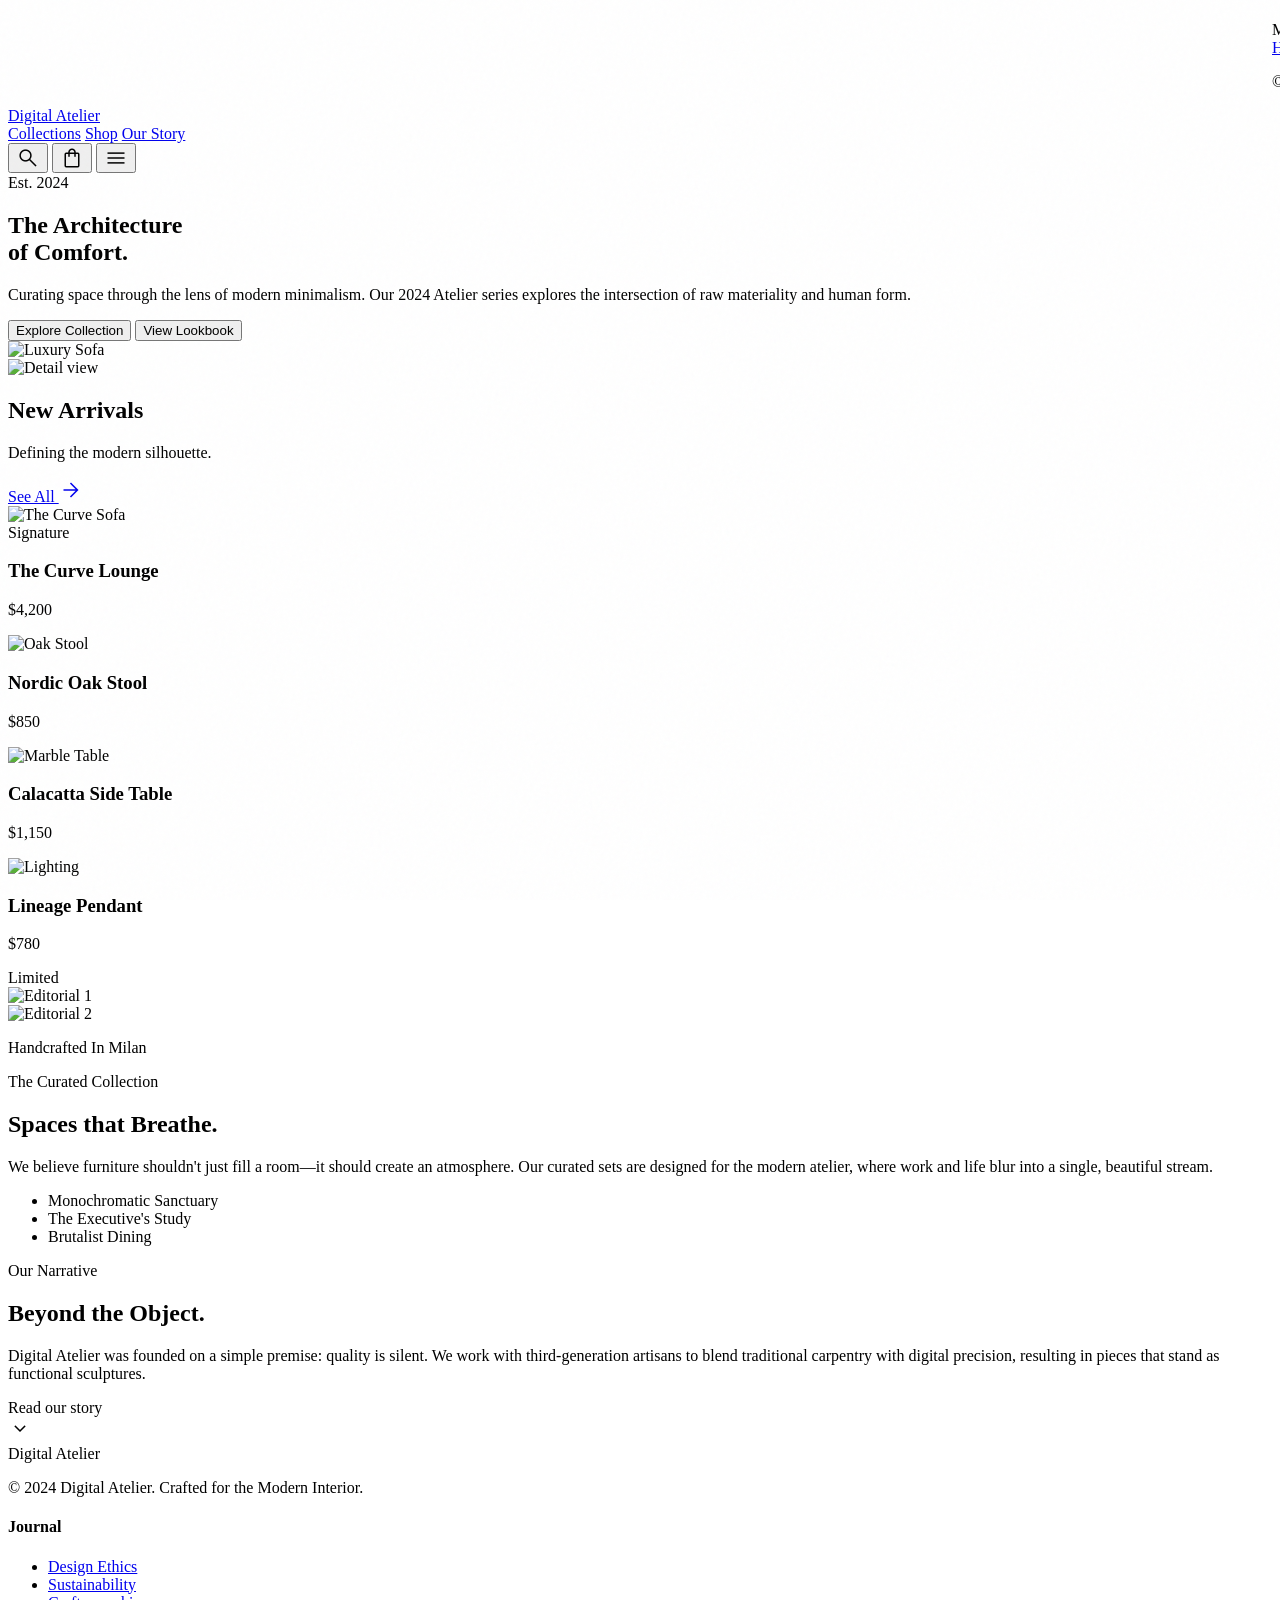
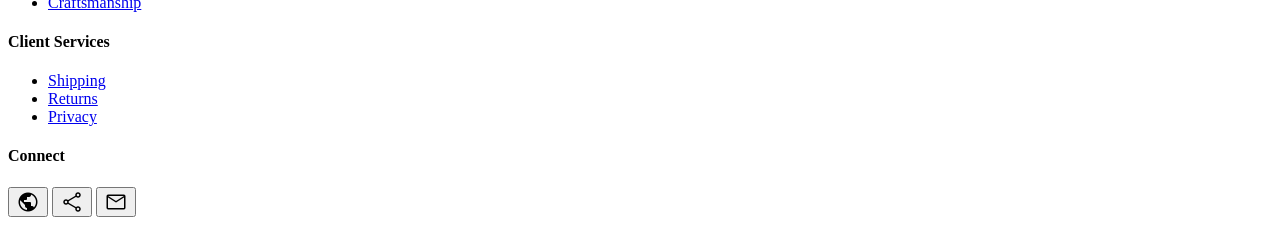
==== index.html @ af53ab9f "furniture website" ====
<!DOCTYPE html>
<html class="light" lang="en">
<head>
<meta charset="utf-8"/>
<meta content="width=device-width, initial-scale=1.0" name="viewport"/>
<title>Digital Atelier | The Architecture of Comfort</title>
<script src="https://cdn.tailwindcss.com?plugins=forms,container-queries"></script>
<link href="https://fonts.googleapis.com/css2?family=Manrope:wght@400;500;700;800&family=Inter:wght@400;500;600&display=swap" rel="stylesheet"/>
<link href="https://fonts.googleapis.com/css2?family=Material+Symbols+Outlined:wght,FILL@100..700,0..1&display=swap" rel="stylesheet"/>
<script id="tailwind-config">
tailwind.config = {
  darkMode: "class",
  theme: {
    extend: {
      colors: {
        "tertiary-fixed-dim": "#bfcbb0",
        "background": "#f9f9f9",
        "outline": "#767588",
        "on-surface-variant": "#464556",
        "on-primary": "#ffffff",
        "on-tertiary-fixed-variant": "#404a36",
        "on-tertiary": "#ffffff",
        "primary": "#3126e5",
        "surface-variant": "#e2e2e2",
        "inverse-on-surface": "#f1f1f1",
        "surface-tint": "#443ef4",
        "on-primary-fixed-variant": "#2715de",
        "error": "#ba1a1a",
        "inverse-surface": "#303030",
        "tertiary": "#47523d",
        "on-tertiary-fixed": "#151e0e",
        "on-error-container": "#93000a",
        "on-error": "#ffffff",
        "primary-fixed": "#e2dfff",
        "on-surface": "#1b1b1b",
        "surface-container": "#eeeeee",
        "surface": "#f9f9f9",
        "on-secondary": "#ffffff",
        "on-primary-container": "#e5e3ff",
        "on-primary-fixed": "#0a006b",
        "error-container": "#ffdad6",
        "surface-container-high": "#e8e8e8",
        "on-secondary-container": "#556a12",
        "on-secondary-fixed": "#161f00",
        "tertiary-container": "#5f6a54",
        "primary-fixed-dim": "#c1c1ff",
        "on-background": "#1b1b1b",
        "on-secondary-fixed-variant": "#3b4d00",
        "surface-dim": "#dadada",
        "surface-container-highest": "#e2e2e2",
        "secondary-fixed": "#d3ed87",
        "secondary": "#51660d",
        "secondary-fixed-dim": "#b7d16f",
        "outline-variant": "#c6c4d9",
        "tertiary-fixed": "#dbe7cb",
        "surface-container-low": "#f3f3f3",
        "primary-container": "#4d49fc",
        "inverse-primary": "#c1c1ff",
        "surface-bright": "#f9f9f9",
        "on-tertiary-container": "#deeace",
        "secondary-container": "#d0ea85",
        "surface-container-lowest": "#ffffff"
      },
      fontFamily: {
        "headline": ["Manrope"],
        "body": ["Inter"],
        "label": ["Inter"]
      },
      borderRadius: {"DEFAULT": "0.125rem", "lg": "0.25rem", "xl": "0.5rem", "full": "0.75rem"},
    },
  },
}
</script>
<link href="styles.css" rel="stylesheet"/>
</head>
<body class="bg-background text-on-surface font-body selection:bg-primary-fixed selection:text-on-primary-fixed overflow-x-hidden">

<!-- Mobile Overlay -->
<div class="mobile-overlay fixed inset-0 z-[998] bg-black/40 backdrop-blur-sm" id="mobileOverlay" onclick="toggleMenu()"></div>

<!-- Mobile Menu Drawer -->
<div class="mobile-menu fixed top-0 right-0 h-full w-72 z-[999] bg-white shadow-2xl flex flex-col" id="mobileMenu">
    <div class="flex justify-between items-center px-6 py-7">
        <span class="font-headline font-bold text-lg tracking-tight">Menu</span>
        <button onclick="toggleMenu()" class="material-symbols-outlined text-on-surface">close</button>
    </div>
    <nav class="flex flex-col gap-1 px-6 flex-1">
        <a class="py-4 border-b border-outline-variant/10 font-headline text-lg font-medium text-on-surface hover:text-primary transition-colors" href="index.html">Home</a>
        <a class="py-4 border-b border-outline-variant/10 font-headline text-lg font-medium text-on-surface hover:text-primary transition-colors" href="collections.html">Collections</a>
        <a class="py-4 border-b border-outline-variant/10 font-headline text-lg font-medium text-on-surface hover:text-primary transition-colors" href="product.html">Shop</a>
        <a class="py-4 border-b border-outline-variant/10 font-headline text-lg font-medium text-on-surface hover:text-primary transition-colors" href="our-story.html">Our Story</a>
    </nav>
    <div class="px-6 py-8 border-t border-outline-variant/10">
        <p class="font-label text-[10px] uppercase tracking-widest text-on-surface-variant">© 2024 Digital Atelier</p>
    </div>
</div>

<!-- TopNavBar -->
<nav class="fixed top-0 w-full z-50 bg-white/70 backdrop-blur-2xl border-b border-black/[0.04]">
    <div class="flex justify-between items-center px-5 md:px-12 py-5 md:py-6 max-w-[1920px] mx-auto">
        <div class="flex items-center gap-8 lg:gap-12">
            <a href="index.html" class="font-headline font-bold text-xl md:text-2xl tracking-tighter text-on-surface">Digital Atelier</a>
            <div class="hidden md:flex gap-8 items-center">
                <a class="font-headline text-[13px] tracking-tight font-medium text-on-surface-variant hover:text-primary transition-colors duration-300" href="collections.html">Collections</a>
                <a class="font-headline text-[13px] tracking-tight font-medium text-on-surface-variant hover:text-primary transition-colors duration-300" href="product.html">Shop</a>
                <a class="font-headline text-[13px] tracking-tight font-medium text-on-surface-variant hover:text-primary transition-colors duration-300" href="our-story.html">Our Story</a>
            </div>
        </div>
        <div class="flex items-center gap-4 md:gap-6">
            <button class="material-symbols-outlined text-on-surface hover:text-primary transition-colors text-[22px]" data-icon="search">search</button>
            <button class="material-symbols-outlined text-on-surface hover:text-primary transition-colors text-[22px]" data-icon="shopping_bag">shopping_bag</button>
            <button class="md:hidden material-symbols-outlined text-on-surface text-[22px]" onclick="toggleMenu()" data-icon="menu">menu</button>
        </div>
    </div>
</nav>

<main>
    <!-- Hero Section -->
    <section class="relative min-h-[85vh] md:min-h-screen flex items-center pt-24 md:pt-28 px-5 md:px-12 overflow-hidden">
        <div class="max-w-[1920px] mx-auto w-full grid grid-cols-1 md:grid-cols-12 gap-8 md:gap-12 items-center">
            <div class="md:col-span-5 z-10 reveal">
                <span class="font-label text-[10px] md:text-xs uppercase tracking-[0.3em] text-primary mb-4 md:mb-6 block">Est. 2024</span>
                <h1 class="font-headline text-[2.25rem] sm:text-[2.75rem] md:text-[3.5rem] lg:text-[4rem] leading-[1.08] font-extrabold tracking-tighter text-on-surface mb-6 md:mb-8">
                    The Architecture <br class="hidden sm:block"/> of Comfort.
                </h1>
                <p class="font-body text-sm md:text-base text-on-surface-variant max-w-sm mb-8 md:mb-12 leading-relaxed">
                    Curating space through the lens of modern minimalism. Our 2024 Atelier series explores the intersection of raw materiality and human form.
                </p>
                <div class="flex items-center gap-5 md:gap-8">
                    <button class="bg-gradient-to-r from-primary to-primary-container text-on-primary px-7 md:px-10 py-3.5 md:py-4 rounded-lg font-medium text-xs md:text-sm hover:opacity-90 transition-all shadow-xl shadow-primary/10 active:scale-[0.97]" onclick="window.location.href='collections.html'">
                        Explore Collection
                    </button>
                    <button class="text-primary font-label text-[10px] md:text-xs uppercase tracking-widest border-b border-primary/20 pb-1 hover:border-primary transition-all">
                        View Lookbook
                    </button>
                </div>
            </div>
            <div class="md:col-span-7 relative reveal" style="transition-delay:0.15s">
                <div class="aspect-[4/5] md:aspect-[1.2/1] rounded-2xl overflow-hidden shadow-2xl shadow-black/10">
                    <img alt="Luxury Sofa" class="w-full h-full object-cover" src="https://lh3.googleusercontent.com/aida-public/[base64]"/>
                </div>
                <div class="absolute -bottom-8 -left-8 hidden lg:block w-56 h-72 rounded-2xl overflow-hidden border-[10px] border-background shadow-xl">
                    <img alt="Detail view" class="w-full h-full object-cover" src="https://lh3.googleusercontent.com/aida-public/[base64]"/>
                </div>
            </div>
        </div>
    </section>

    <!-- New Arrivals: Bento Grid -->
    <section class="py-16 md:py-32 px-5 md:px-12 bg-surface-container-low">
        <div class="max-w-[1920px] mx-auto">
            <div class="flex justify-between items-end mb-12 md:mb-24 reveal">
                <div>
                    <h2 class="font-headline text-2xl md:text-3xl font-bold tracking-tight mb-2 md:mb-4">New Arrivals</h2>
                    <p class="font-body text-sm md:text-base text-on-surface-variant">Defining the modern silhouette.</p>
                </div>
                <a class="font-label text-[10px] md:text-xs uppercase tracking-widest text-primary flex items-center gap-2 group" href="collections.html">
                    See All <span class="material-symbols-outlined text-sm group-hover:translate-x-1 transition-transform" data-icon="arrow_forward">arrow_forward</span>
                </a>
            </div>
            <div class="grid grid-cols-2 md:grid-cols-4 gap-4 md:gap-8 reveal-stagger">
                <!-- Large Feature Card -->
                <div class="col-span-2 md:row-span-2 group cursor-pointer" onclick="window.location.href='product.html'">
                    <div class="relative aspect-square rounded-xl overflow-hidden mb-4 md:mb-6 bg-surface-container">
                        <img alt="The Curve Sofa" class="w-full h-full object-cover transition-transform duration-700 group-hover:scale-105" src="https://lh3.googleusercontent.com/aida-public/[base64]"/>
                        <div class="absolute top-4 left-4 md:top-6 md:left-6 bg-white/90 backdrop-blur px-3 md:px-4 py-1.5 md:py-2 rounded-full font-label text-[9px] md:text-[10px] tracking-widest uppercase">Signature</div>
                    </div>
                    <h3 class="font-headline text-base md:text-lg font-bold mb-1">The Curve Lounge</h3>
                    <p class="text-on-surface-variant font-label text-[10px] md:text-xs tracking-wider">$4,200</p>
                </div>
                <!-- Standard Cards -->
                <div class="group cursor-pointer" onclick="window.location.href='product.html'">
                    <div class="aspect-square rounded-xl overflow-hidden mb-4 md:mb-6 bg-surface-container">
                        <img alt="Oak Stool" class="w-full h-full object-cover transition-transform duration-700 group-hover:scale-105" src="https://lh3.googleusercontent.com/aida-public/[base64]"/>
                    </div>
                    <h3 class="font-headline text-sm md:text-base font-bold mb-1">Nordic Oak Stool</h3>
                    <p class="text-on-surface-variant font-label text-[10px] md:text-xs tracking-wider">$850</p>
                </div>
                <div class="group cursor-pointer" onclick="window.location.href='product.html'">
                    <div class="aspect-square rounded-xl overflow-hidden mb-4 md:mb-6 bg-surface-container">
                        <img alt="Marble Table" class="w-full h-full object-cover transition-transform duration-700 group-hover:scale-105" src="https://lh3.googleusercontent.com/aida-public/[base64]"/>
                    </div>
                    <h3 class="font-headline text-sm md:text-base font-bold mb-1">Calacatta Side Table</h3>
                    <p class="text-on-surface-variant font-label text-[10px] md:text-xs tracking-wider">$1,150</p>
                </div>
                <div class="col-span-2 group cursor-pointer" onclick="window.location.href='product.html'">
                    <div class="relative aspect-[2/1] rounded-xl overflow-hidden mb-4 md:mb-6 bg-surface-container">
                        <img alt="Lighting" class="w-full h-full object-cover transition-transform duration-700 group-hover:scale-105" src="https://lh3.googleusercontent.com/aida-public/[base64]"/>
                    </div>
                    <div class="flex justify-between items-start">
                        <div>
                            <h3 class="font-headline text-sm md:text-base font-bold mb-1">Lineage Pendant</h3>
                            <p class="text-on-surface-variant font-label text-[10px] md:text-xs tracking-wider">$780</p>
                        </div>
                        <span class="font-label text-[8px] md:text-[10px] uppercase tracking-widest text-primary px-2 md:px-3 py-1 border border-primary/20 rounded-full">Limited</span>
                    </div>
                </div>
            </div>
        </div>
    </section>

    <!-- The Curated Collection: Editorial Layering -->
    <section class="py-16 md:py-32 px-5 md:px-12 overflow-hidden">
        <div class="max-w-[1920px] mx-auto grid grid-cols-1 lg:grid-cols-2 gap-12 md:gap-24 items-center">
            <div class="order-2 lg:order-1 relative reveal">
                <div class="grid grid-cols-2 gap-4 md:gap-6">
                    <div class="pt-12 md:pt-24">
                        <img alt="Editorial 1" class="w-full aspect-[3/4] object-cover rounded-xl shadow-lg" src="https://lh3.googleusercontent.com/aida-public/[base64]"/>
                    </div>
                    <div>
                        <img alt="Editorial 2" class="w-full aspect-[3/4] object-cover rounded-xl shadow-lg" src="https://lh3.googleusercontent.com/aida-public/[base64]"/>
                    </div>
                </div>
                <!-- Overlapping badge -->
                <div class="absolute top-1/2 left-1/2 -translate-x-1/2 -translate-y-1/2 w-28 h-28 md:w-48 md:h-48 bg-primary rounded-full flex items-center justify-center p-4 md:p-8 text-center rotate-12 shadow-2xl">
                    <p class="font-label text-white text-[8px] md:text-[10px] leading-tight uppercase tracking-widest">Handcrafted In Milan</p>
                </div>
            </div>
            <div class="order-1 lg:order-2 reveal">
                <span class="font-label text-[10px] md:text-xs uppercase tracking-[0.3em] text-secondary mb-4 md:mb-6 block">The Curated Collection</span>
                <h2 class="font-headline text-3xl md:text-4xl lg:text-5xl font-extrabold tracking-tighter leading-tight mb-6 md:mb-8">Spaces that Breathe.</h2>
                <p class="font-body text-sm md:text-lg text-on-surface-variant mb-8 md:mb-12 leading-relaxed">
                    We believe furniture shouldn't just fill a room—it should create an atmosphere. Our curated sets are designed for the modern atelier, where work and life blur into a single, beautiful stream.
                </p>
                <ul class="space-y-4 md:space-y-6 mb-8 md:mb-12">
                    <li class="flex items-center gap-3 md:gap-4 group cursor-pointer" onclick="window.location.href='collections.html'">
                        <span class="w-8 md:w-12 h-[1px] bg-outline-variant group-hover:w-16 md:group-hover:w-20 group-hover:bg-primary transition-all duration-500"></span>
                        <span class="font-headline text-base md:text-xl font-bold">Monochromatic Sanctuary</span>
                    </li>
                    <li class="flex items-center gap-3 md:gap-4 group cursor-pointer" onclick="window.location.href='collections.html'">
                        <span class="w-8 md:w-12 h-[1px] bg-outline-variant group-hover:w-16 md:group-hover:w-20 group-hover:bg-primary transition-all duration-500"></span>
                        <span class="font-headline text-base md:text-xl font-bold">The Executive's Study</span>
                    </li>
                    <li class="flex items-center gap-3 md:gap-4 group cursor-pointer" onclick="window.location.href='collections.html'">
                        <span class="w-8 md:w-12 h-[1px] bg-outline-variant group-hover:w-16 md:group-hover:w-20 group-hover:bg-primary transition-all duration-500"></span>
                        <span class="font-headline text-base md:text-xl font-bold">Brutalist Dining</span>
                    </li>
                </ul>
            </div>
        </div>
    </section>

    <!-- Our Story: Tonal Shift -->
    <section class="bg-tertiary text-on-tertiary py-20 md:py-40 px-5 md:px-12 text-center relative overflow-hidden">
        <div class="absolute inset-0 opacity-10 bg-[radial-gradient(circle_at_center,_var(--tw-gradient-stops))] from-white via-transparent to-transparent"></div>
        <div class="max-w-3xl mx-auto relative z-10 reveal">
            <span class="font-label text-[10px] md:text-xs uppercase tracking-[0.4em] text-tertiary-fixed-dim mb-6 md:mb-8 block">Our Narrative</span>
            <h2 class="font-headline text-2xl sm:text-3xl md:text-4xl lg:text-5xl font-bold tracking-tight mb-6 md:mb-10 leading-tight">
                Beyond the Object.
            </h2>
            <p class="font-body text-sm md:text-lg leading-relaxed text-on-tertiary-container mb-8 md:mb-12 px-2">
                Digital Atelier was founded on a simple premise: quality is silent. We work with third-generation artisans to blend traditional carpentry with digital precision, resulting in pieces that stand as functional sculptures.
            </p>
            <div class="inline-flex flex-col items-center group cursor-pointer" onclick="window.location.href='our-story.html'">
                <span class="font-label text-[10px] md:text-xs uppercase tracking-widest mb-3 md:mb-4">Read our story</span>
                <div class="w-10 h-10 md:w-12 md:h-12 rounded-full border border-white/20 flex items-center justify-center group-hover:bg-white group-hover:text-tertiary transition-all duration-300">
                    <span class="material-symbols-outlined text-lg md:text-base" data-icon="expand_more">expand_more</span>
                </div>
            </div>
        </div>
    </section>
</main>

<!-- Footer -->
<footer class="w-full bg-zinc-50">
    <div class="grid grid-cols-2 md:grid-cols-4 gap-8 md:gap-12 px-5 md:px-12 py-16 md:py-24 max-w-[1920px] mx-auto">
        <div class="col-span-2 md:col-span-1">
            <span class="font-headline font-bold text-base md:text-lg text-on-surface block mb-4 md:mb-6">Digital Atelier</span>
            <p class="font-body text-[10px] md:text-xs uppercase tracking-widest font-medium text-on-surface-variant leading-loose">
                © 2024 Digital Atelier. Crafted for the Modern Interior.
            </p>
        </div>
        <div>
            <h4 class="font-headline font-bold text-sm text-on-surface mb-4 md:mb-6">Journal</h4>
            <ul class="space-y-3 md:space-y-4">
                <li><a class="font-label text-[10px] md:text-xs uppercase tracking-widest text-on-surface-variant hover:text-primary transition-colors" href="#">Design Ethics</a></li>
                <li><a class="font-label text-[10px] md:text-xs uppercase tracking-widest text-on-surface-variant hover:text-primary transition-colors" href="#">Sustainability</a></li>
                <li><a class="font-label text-[10px] md:text-xs uppercase tracking-widest text-on-surface-variant hover:text-primary transition-colors" href="#">Craftsmanship</a></li>
            </ul>
        </div>
        <div>
            <h4 class="font-headline font-bold text-sm text-on-surface mb-4 md:mb-6">Client Services</h4>
            <ul class="space-y-3 md:space-y-4">
                <li><a class="font-label text-[10px] md:text-xs uppercase tracking-widest text-on-surface-variant hover:text-primary transition-colors" href="#">Shipping</a></li>
                <li><a class="font-label text-[10px] md:text-xs uppercase tracking-widest text-on-surface-variant hover:text-primary transition-colors" href="#">Returns</a></li>
                <li><a class="font-label text-[10px] md:text-xs uppercase tracking-widest text-on-surface-variant hover:text-primary transition-colors" href="#">Privacy</a></li>
            </ul>
        </div>
        <div>
            <h4 class="font-headline font-bold text-sm text-on-surface mb-4 md:mb-6">Connect</h4>
            <div class="flex gap-3 md:gap-4">
                <button class="material-symbols-outlined text-on-surface-variant hover:text-primary transition-colors text-xl" data-icon="public">public</button>
                <button class="material-symbols-outlined text-on-surface-variant hover:text-primary transition-colors text-xl" data-icon="share">share</button>
                <button class="material-symbols-outlined text-on-surface-variant hover:text-primary transition-colors text-xl" data-icon="mail">mail</button>
            </div>
        </div>
    </div>
</footer>

<script src="main.js"></script>
</body>
</html>
---- styles.css ----
/* ============================================
   Digital Atelier — Global Styles
   ============================================ */

/* Base */
html {
    scroll-behavior: smooth;
}

/* Material Symbols */
.material-symbols-outlined {
    font-variation-settings: 'FILL' 0, 'wght' 300, 'GRAD' 0, 'opsz' 24;
}

/* Editorial text balance */
.editorial-text-balance {
    text-wrap: balance;
}

/* ============================================
   Scroll Reveal Animations
   ============================================ */
.reveal {
    opacity: 0;
    transform: translateY(32px);
    transition: opacity 0.8s cubic-bezier(0.16, 1, 0.3, 1),
                transform 0.8s cubic-bezier(0.16, 1, 0.3, 1);
}
.reveal.visible {
    opacity: 1;
    transform: translateY(0);
}

/* Stagger children */
.reveal-stagger > * {
    opacity: 0;
    transform: translateY(24px);
    transition: opacity 0.6s cubic-bezier(0.16, 1, 0.3, 1),
                transform 0.6s cubic-bezier(0.16, 1, 0.3, 1);
}
.reveal-stagger.visible > *:nth-child(1) { transition-delay: 0s; }
.reveal-stagger.visible > *:nth-child(2) { transition-delay: 0.1s; }
.reveal-stagger.visible > *:nth-child(3) { transition-delay: 0.2s; }
.reveal-stagger.visible > *:nth-child(4) { transition-delay: 0.3s; }
.reveal-stagger.visible > *:nth-child(5) { transition-delay: 0.4s; }
.reveal-stagger.visible > * {
    opacity: 1;
    transform: translateY(0);
}

/* ============================================
   Mobile Menu
   ============================================ */
.mobile-menu {
    transform: translateX(100%);
    transition: transform 0.4s cubic-bezier(0.16, 1, 0.3, 1);
}
.mobile-menu.open {
    transform: translateX(0);
}

.mobile-overlay {
    opacity: 0;
    pointer-events: none;
    transition: opacity 0.3s ease;
}
.mobile-overlay.open {
    opacity: 1;
    pointer-events: auto;
}

/* ============================================
   Scrollbar Hide Utility
   ============================================ */
.no-scrollbar::-webkit-scrollbar {
    display: none;
}
.no-scrollbar {
    -ms-overflow-style: none;
    scrollbar-width: none;
}

/* ============================================
   Tonal Shift Utility
   ============================================ */
.tonal-shift-surface-container-low {
    background-color: rgba(243, 243, 243, 0.7);
}

/* ============================================
   Subtle Grain Texture Overlay
   ============================================ */
body::before {
    content: '';
    position: fixed;
    inset: 0;
    z-index: 9999;
    pointer-events: none;
    opacity: 0.025;
    background-image: url("data:image/svg+xml,%3Csvg viewBox='0 0 256 256' xmlns='http://www.w3.org/2000/svg'%3E%3Cfilter id='noise'%3E%3CfeTurbulence type='fractalNoise' baseFrequency='0.9' numOctaves='4' stitchTiles='stitch'/%3E%3C/filter%3E%3Crect width='100%25' height='100%25' filter='url(%23noise)'/%3E%3C/svg%3E");
}
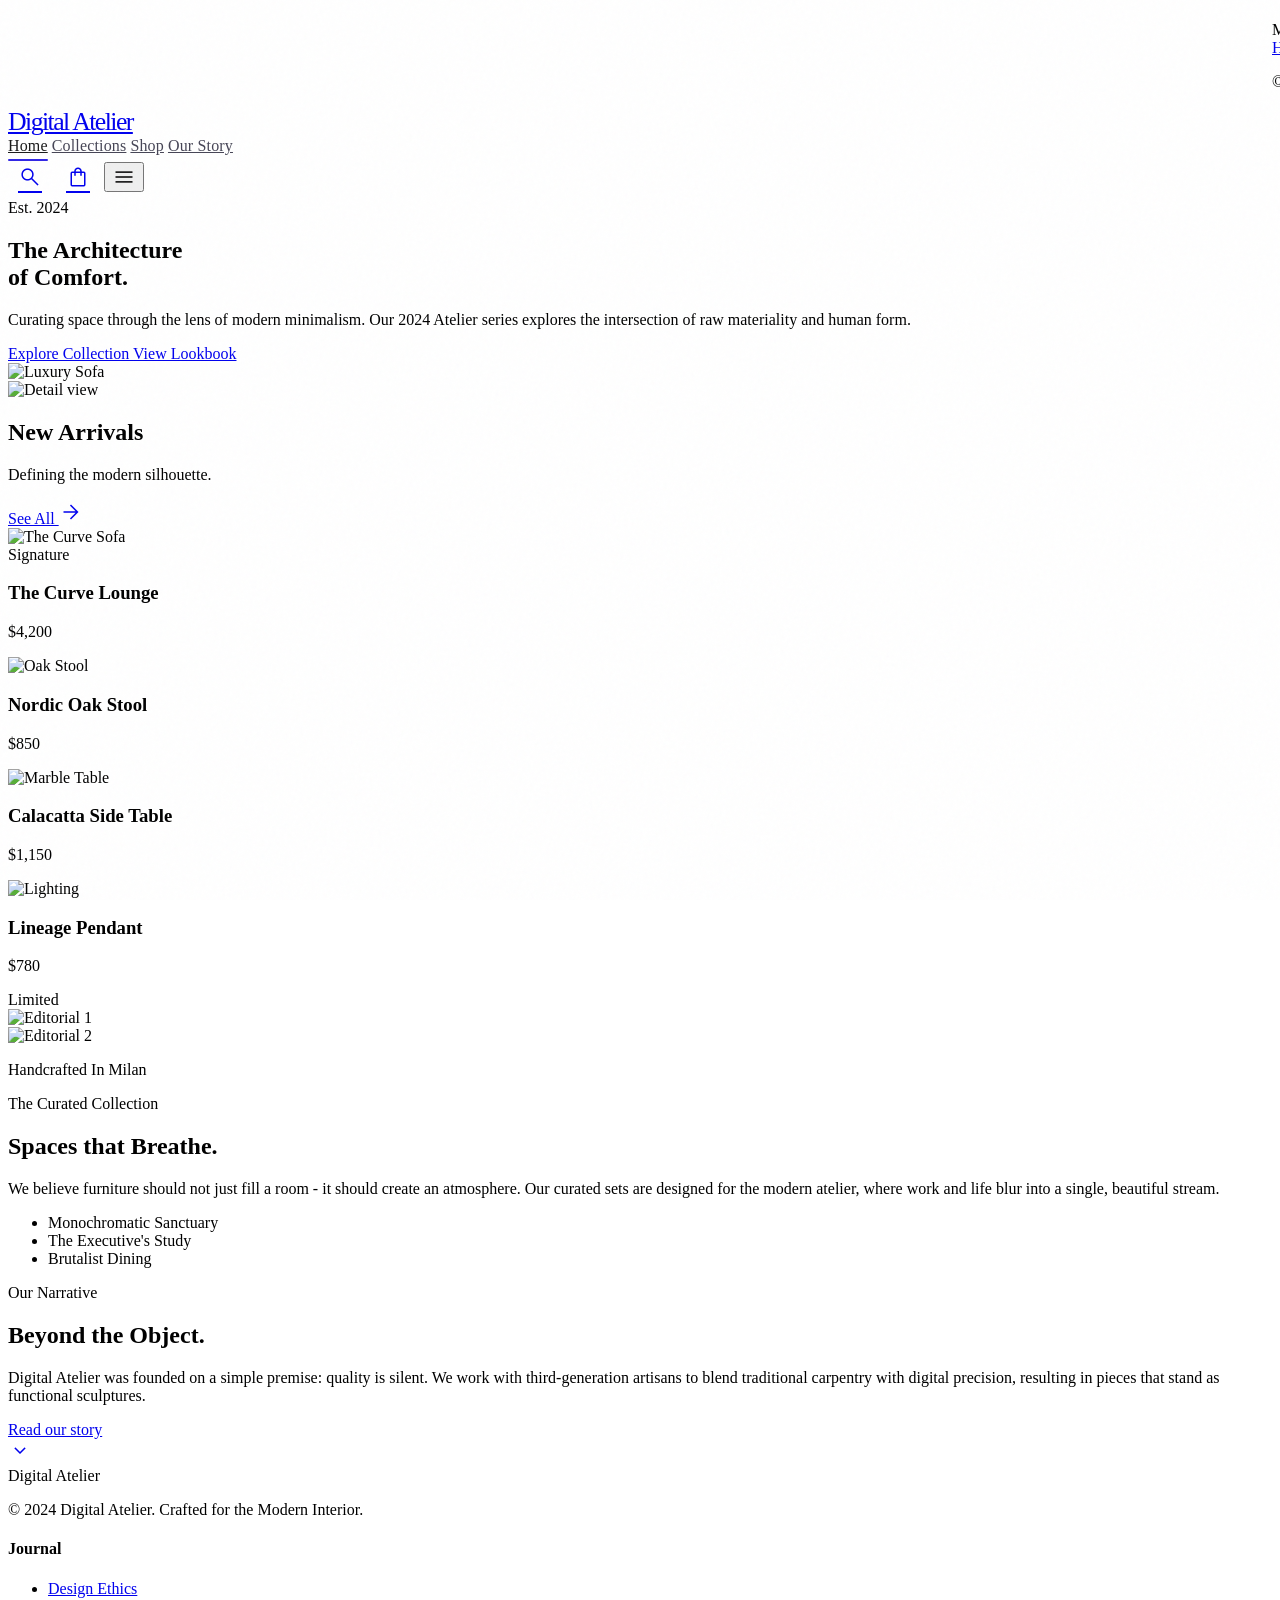
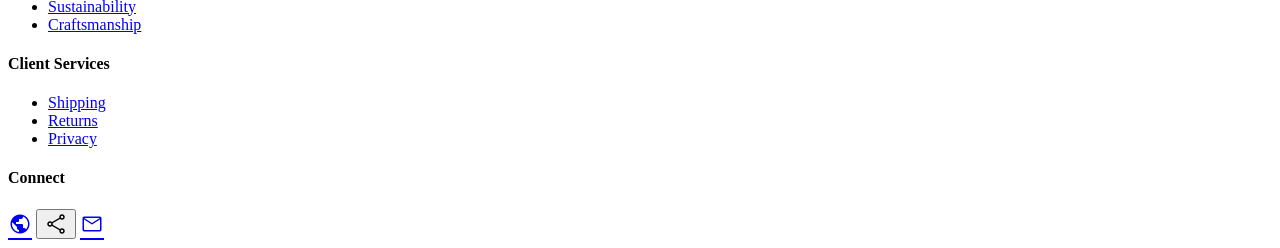
==== commit d560306b: "final" ====
--- a/index.html
+++ b/index.html
@@ -75,47 +75,44 @@
 </head>
 <body class="bg-background text-on-surface font-body selection:bg-primary-fixed selection:text-on-primary-fixed overflow-x-hidden">
 
-<!-- Mobile Overlay -->
 <div class="mobile-overlay fixed inset-0 z-[998] bg-black/40 backdrop-blur-sm" id="mobileOverlay" onclick="toggleMenu()"></div>
 
-<!-- Mobile Menu Drawer -->
 <div class="mobile-menu fixed top-0 right-0 h-full w-72 z-[999] bg-white shadow-2xl flex flex-col" id="mobileMenu">
     <div class="flex justify-between items-center px-6 py-7">
         <span class="font-headline font-bold text-lg tracking-tight">Menu</span>
-        <button onclick="toggleMenu()" class="material-symbols-outlined text-on-surface">close</button>
+        <button class="material-symbols-outlined text-on-surface" onclick="toggleMenu()">close</button>
     </div>
     <nav class="flex flex-col gap-1 px-6 flex-1">
-        <a class="py-4 border-b border-outline-variant/10 font-headline text-lg font-medium text-on-surface hover:text-primary transition-colors" href="index.html">Home</a>
-        <a class="py-4 border-b border-outline-variant/10 font-headline text-lg font-medium text-on-surface hover:text-primary transition-colors" href="collections.html">Collections</a>
-        <a class="py-4 border-b border-outline-variant/10 font-headline text-lg font-medium text-on-surface hover:text-primary transition-colors" href="product.html">Shop</a>
+        <a class="py-4 border-b border-outline-variant/10 font-headline text-lg font-medium text-primary" href="index.html">Home</a>
+        <a class="py-4 border-b border-outline-variant/10 font-headline text-lg font-medium text-on-surface hover:text-primary transition-colors" href="collections.html#catalog">Collections</a>
+        <a class="py-4 border-b border-outline-variant/10 font-headline text-lg font-medium text-on-surface hover:text-primary transition-colors" href="product.html#purchase-panel">Shop</a>
         <a class="py-4 border-b border-outline-variant/10 font-headline text-lg font-medium text-on-surface hover:text-primary transition-colors" href="our-story.html">Our Story</a>
     </nav>
     <div class="px-6 py-8 border-t border-outline-variant/10">
-        <p class="font-label text-[10px] uppercase tracking-widest text-on-surface-variant">© 2024 Digital Atelier</p>
+        <p class="font-label text-[10px] uppercase tracking-widest text-on-surface-variant">&copy; 2024 Digital Atelier</p>
     </div>
 </div>
 
-<!-- TopNavBar -->
 <nav class="fixed top-0 w-full z-50 bg-white/70 backdrop-blur-2xl border-b border-black/[0.04]">
-    <div class="flex justify-between items-center px-5 md:px-12 py-5 md:py-6 max-w-[1920px] mx-auto">
+    <div class="site-nav-shell flex justify-between items-center px-5 md:px-12 max-w-[1920px] mx-auto">
         <div class="flex items-center gap-8 lg:gap-12">
-            <a href="index.html" class="font-headline font-bold text-xl md:text-2xl tracking-tighter text-on-surface">Digital Atelier</a>
-            <div class="hidden md:flex gap-8 items-center">
-                <a class="font-headline text-[13px] tracking-tight font-medium text-on-surface-variant hover:text-primary transition-colors duration-300" href="collections.html">Collections</a>
-                <a class="font-headline text-[13px] tracking-tight font-medium text-on-surface-variant hover:text-primary transition-colors duration-300" href="product.html">Shop</a>
-                <a class="font-headline text-[13px] tracking-tight font-medium text-on-surface-variant hover:text-primary transition-colors duration-300" href="our-story.html">Our Story</a>
+            <a class="site-nav-brand font-headline font-bold text-on-surface" href="index.html">Digital Atelier</a>
+            <div class="site-nav-links hidden md:flex items-center font-headline font-medium">
+                <a class="site-nav-link site-nav-link-active" href="index.html">Home</a>
+                <a class="site-nav-link" href="collections.html#catalog">Collections</a>
+                <a class="site-nav-link" href="product.html#purchase-panel">Shop</a>
+                <a class="site-nav-link" href="our-story.html">Our Story</a>
             </div>
         </div>
         <div class="flex items-center gap-4 md:gap-6">
-            <button class="material-symbols-outlined text-on-surface hover:text-primary transition-colors text-[22px]" data-icon="search">search</button>
-            <button class="material-symbols-outlined text-on-surface hover:text-primary transition-colors text-[22px]" data-icon="shopping_bag">shopping_bag</button>
-            <button class="md:hidden material-symbols-outlined text-on-surface text-[22px]" onclick="toggleMenu()" data-icon="menu">menu</button>
+            <a aria-label="Browse the collection" class="site-nav-action material-symbols-outlined text-on-surface text-[22px]" href="collections.html#catalog">search</a>
+            <a aria-label="View featured product" class="site-nav-action material-symbols-outlined text-on-surface text-[22px]" href="product.html#purchase-panel">shopping_bag</a>
+            <button class="md:hidden material-symbols-outlined text-on-surface text-[22px]" data-icon="menu" onclick="toggleMenu()">menu</button>
         </div>
     </div>
 </nav>
 
 <main>
-    <!-- Hero Section -->
     <section class="relative min-h-[85vh] md:min-h-screen flex items-center pt-24 md:pt-28 px-5 md:px-12 overflow-hidden">
         <div class="max-w-[1920px] mx-auto w-full grid grid-cols-1 md:grid-cols-12 gap-8 md:gap-12 items-center">
             <div class="md:col-span-5 z-10 reveal">
@@ -127,12 +124,12 @@
                     Curating space through the lens of modern minimalism. Our 2024 Atelier series explores the intersection of raw materiality and human form.
                 </p>
                 <div class="flex items-center gap-5 md:gap-8">
-                    <button class="bg-gradient-to-r from-primary to-primary-container text-on-primary px-7 md:px-10 py-3.5 md:py-4 rounded-lg font-medium text-xs md:text-sm hover:opacity-90 transition-all shadow-xl shadow-primary/10 active:scale-[0.97]" onclick="window.location.href='collections.html'">
+                    <a class="inline-flex items-center justify-center bg-gradient-to-r from-primary to-primary-container text-on-primary px-7 md:px-10 py-3.5 md:py-4 rounded-lg font-medium text-xs md:text-sm hover:opacity-90 transition-all shadow-xl shadow-primary/10 active:scale-[0.97]" href="collections.html#catalog">
                         Explore Collection
-                    </button>
-                    <button class="text-primary font-label text-[10px] md:text-xs uppercase tracking-widest border-b border-primary/20 pb-1 hover:border-primary transition-all">
+                    </a>
+                    <a class="text-primary font-label text-[10px] md:text-xs uppercase tracking-widest border-b border-primary/20 pb-1 hover:border-primary transition-all" href="journal.html#craftsmanship">
                         View Lookbook
-                    </button>
+                    </a>
                 </div>
             </div>
             <div class="md:col-span-7 relative reveal" style="transition-delay:0.15s">
@@ -146,7 +143,6 @@
         </div>
     </section>
 
-    <!-- New Arrivals: Bento Grid -->
     <section class="py-16 md:py-32 px-5 md:px-12 bg-surface-container-low">
         <div class="max-w-[1920px] mx-auto">
             <div class="flex justify-between items-end mb-12 md:mb-24 reveal">
@@ -154,13 +150,12 @@
                     <h2 class="font-headline text-2xl md:text-3xl font-bold tracking-tight mb-2 md:mb-4">New Arrivals</h2>
                     <p class="font-body text-sm md:text-base text-on-surface-variant">Defining the modern silhouette.</p>
                 </div>
-                <a class="font-label text-[10px] md:text-xs uppercase tracking-widest text-primary flex items-center gap-2 group" href="collections.html">
-                    See All <span class="material-symbols-outlined text-sm group-hover:translate-x-1 transition-transform" data-icon="arrow_forward">arrow_forward</span>
+                <a class="font-label text-[10px] md:text-xs uppercase tracking-widest text-primary flex items-center gap-2 group" href="collections.html#catalog">
+                    See All <span class="material-symbols-outlined text-sm group-hover:translate-x-1 transition-transform">arrow_forward</span>
                 </a>
             </div>
             <div class="grid grid-cols-2 md:grid-cols-4 gap-4 md:gap-8 reveal-stagger">
-                <!-- Large Feature Card -->
-                <div class="col-span-2 md:row-span-2 group cursor-pointer" onclick="window.location.href='product.html'">
+                <div class="col-span-2 md:row-span-2 group cursor-pointer" onclick="window.location.href='product.html#purchase-panel'">
                     <div class="relative aspect-square rounded-xl overflow-hidden mb-4 md:mb-6 bg-surface-container">
                         <img alt="The Curve Sofa" class="w-full h-full object-cover transition-transform duration-700 group-hover:scale-105" src="https://lh3.googleusercontent.com/aida-public/[base64]"/>
                         <div class="absolute top-4 left-4 md:top-6 md:left-6 bg-white/90 backdrop-blur px-3 md:px-4 py-1.5 md:py-2 rounded-full font-label text-[9px] md:text-[10px] tracking-widest uppercase">Signature</div>
@@ -168,22 +163,21 @@
                     <h3 class="font-headline text-base md:text-lg font-bold mb-1">The Curve Lounge</h3>
                     <p class="text-on-surface-variant font-label text-[10px] md:text-xs tracking-wider">$4,200</p>
                 </div>
-                <!-- Standard Cards -->
-                <div class="group cursor-pointer" onclick="window.location.href='product.html'">
+                <div class="group cursor-pointer" onclick="window.location.href='product.html#purchase-panel'">
                     <div class="aspect-square rounded-xl overflow-hidden mb-4 md:mb-6 bg-surface-container">
                         <img alt="Oak Stool" class="w-full h-full object-cover transition-transform duration-700 group-hover:scale-105" src="https://lh3.googleusercontent.com/aida-public/[base64]"/>
                     </div>
                     <h3 class="font-headline text-sm md:text-base font-bold mb-1">Nordic Oak Stool</h3>
                     <p class="text-on-surface-variant font-label text-[10px] md:text-xs tracking-wider">$850</p>
                 </div>
-                <div class="group cursor-pointer" onclick="window.location.href='product.html'">
+                <div class="group cursor-pointer" onclick="window.location.href='product.html#purchase-panel'">
                     <div class="aspect-square rounded-xl overflow-hidden mb-4 md:mb-6 bg-surface-container">
                         <img alt="Marble Table" class="w-full h-full object-cover transition-transform duration-700 group-hover:scale-105" src="https://lh3.googleusercontent.com/aida-public/[base64]"/>
                     </div>
                     <h3 class="font-headline text-sm md:text-base font-bold mb-1">Calacatta Side Table</h3>
                     <p class="text-on-surface-variant font-label text-[10px] md:text-xs tracking-wider">$1,150</p>
                 </div>
-                <div class="col-span-2 group cursor-pointer" onclick="window.location.href='product.html'">
+                <div class="col-span-2 group cursor-pointer" onclick="window.location.href='product.html#purchase-panel'">
                     <div class="relative aspect-[2/1] rounded-xl overflow-hidden mb-4 md:mb-6 bg-surface-container">
                         <img alt="Lighting" class="w-full h-full object-cover transition-transform duration-700 group-hover:scale-105" src="https://lh3.googleusercontent.com/aida-public/[base64]"/>
                     </div>
@@ -199,7 +193,6 @@
         </div>
     </section>
 
-    <!-- The Curated Collection: Editorial Layering -->
     <section class="py-16 md:py-32 px-5 md:px-12 overflow-hidden">
         <div class="max-w-[1920px] mx-auto grid grid-cols-1 lg:grid-cols-2 gap-12 md:gap-24 items-center">
             <div class="order-2 lg:order-1 relative reveal">
@@ -211,7 +204,6 @@
                         <img alt="Editorial 2" class="w-full aspect-[3/4] object-cover rounded-xl shadow-lg" src="https://lh3.googleusercontent.com/aida-public/[base64]"/>
                     </div>
                 </div>
-                <!-- Overlapping badge -->
                 <div class="absolute top-1/2 left-1/2 -translate-x-1/2 -translate-y-1/2 w-28 h-28 md:w-48 md:h-48 bg-primary rounded-full flex items-center justify-center p-4 md:p-8 text-center rotate-12 shadow-2xl">
                     <p class="font-label text-white text-[8px] md:text-[10px] leading-tight uppercase tracking-widest">Handcrafted In Milan</p>
                 </div>
@@ -220,18 +212,18 @@
                 <span class="font-label text-[10px] md:text-xs uppercase tracking-[0.3em] text-secondary mb-4 md:mb-6 block">The Curated Collection</span>
                 <h2 class="font-headline text-3xl md:text-4xl lg:text-5xl font-extrabold tracking-tighter leading-tight mb-6 md:mb-8">Spaces that Breathe.</h2>
                 <p class="font-body text-sm md:text-lg text-on-surface-variant mb-8 md:mb-12 leading-relaxed">
-                    We believe furniture shouldn't just fill a room—it should create an atmosphere. Our curated sets are designed for the modern atelier, where work and life blur into a single, beautiful stream.
+                    We believe furniture should not just fill a room - it should create an atmosphere. Our curated sets are designed for the modern atelier, where work and life blur into a single, beautiful stream.
                 </p>
                 <ul class="space-y-4 md:space-y-6 mb-8 md:mb-12">
-                    <li class="flex items-center gap-3 md:gap-4 group cursor-pointer" onclick="window.location.href='collections.html'">
+                    <li class="flex items-center gap-3 md:gap-4 group cursor-pointer" onclick="window.location.href='collections.html#catalog'">
                         <span class="w-8 md:w-12 h-[1px] bg-outline-variant group-hover:w-16 md:group-hover:w-20 group-hover:bg-primary transition-all duration-500"></span>
                         <span class="font-headline text-base md:text-xl font-bold">Monochromatic Sanctuary</span>
                     </li>
-                    <li class="flex items-center gap-3 md:gap-4 group cursor-pointer" onclick="window.location.href='collections.html'">
+                    <li class="flex items-center gap-3 md:gap-4 group cursor-pointer" onclick="window.location.href='collections.html#catalog'">
                         <span class="w-8 md:w-12 h-[1px] bg-outline-variant group-hover:w-16 md:group-hover:w-20 group-hover:bg-primary transition-all duration-500"></span>
                         <span class="font-headline text-base md:text-xl font-bold">The Executive's Study</span>
                     </li>
-                    <li class="flex items-center gap-3 md:gap-4 group cursor-pointer" onclick="window.location.href='collections.html'">
+                    <li class="flex items-center gap-3 md:gap-4 group cursor-pointer" onclick="window.location.href='collections.html#catalog'">
                         <span class="w-8 md:w-12 h-[1px] bg-outline-variant group-hover:w-16 md:group-hover:w-20 group-hover:bg-primary transition-all duration-500"></span>
                         <span class="font-headline text-base md:text-xl font-bold">Brutalist Dining</span>
                     </li>
@@ -240,7 +232,6 @@
         </div>
     </section>
 
-    <!-- Our Story: Tonal Shift -->
     <section class="bg-tertiary text-on-tertiary py-20 md:py-40 px-5 md:px-12 text-center relative overflow-hidden">
         <div class="absolute inset-0 opacity-10 bg-[radial-gradient(circle_at_center,_var(--tw-gradient-stops))] from-white via-transparent to-transparent"></div>
         <div class="max-w-3xl mx-auto relative z-10 reveal">
@@ -251,47 +242,46 @@
             <p class="font-body text-sm md:text-lg leading-relaxed text-on-tertiary-container mb-8 md:mb-12 px-2">
                 Digital Atelier was founded on a simple premise: quality is silent. We work with third-generation artisans to blend traditional carpentry with digital precision, resulting in pieces that stand as functional sculptures.
             </p>
-            <div class="inline-flex flex-col items-center group cursor-pointer" onclick="window.location.href='our-story.html'">
+            <a class="inline-flex flex-col items-center group cursor-pointer" href="our-story.html#story-intro">
                 <span class="font-label text-[10px] md:text-xs uppercase tracking-widest mb-3 md:mb-4">Read our story</span>
                 <div class="w-10 h-10 md:w-12 md:h-12 rounded-full border border-white/20 flex items-center justify-center group-hover:bg-white group-hover:text-tertiary transition-all duration-300">
-                    <span class="material-symbols-outlined text-lg md:text-base" data-icon="expand_more">expand_more</span>
-                </div>
-            </div>
+                    <span class="material-symbols-outlined text-lg md:text-base">expand_more</span>
+                </div>
+            </a>
         </div>
     </section>
 </main>
 
-<!-- Footer -->
 <footer class="w-full bg-zinc-50">
     <div class="grid grid-cols-2 md:grid-cols-4 gap-8 md:gap-12 px-5 md:px-12 py-16 md:py-24 max-w-[1920px] mx-auto">
         <div class="col-span-2 md:col-span-1">
             <span class="font-headline font-bold text-base md:text-lg text-on-surface block mb-4 md:mb-6">Digital Atelier</span>
             <p class="font-body text-[10px] md:text-xs uppercase tracking-widest font-medium text-on-surface-variant leading-loose">
-                © 2024 Digital Atelier. Crafted for the Modern Interior.
+                &copy; 2024 Digital Atelier. Crafted for the Modern Interior.
             </p>
         </div>
         <div>
             <h4 class="font-headline font-bold text-sm text-on-surface mb-4 md:mb-6">Journal</h4>
             <ul class="space-y-3 md:space-y-4">
-                <li><a class="font-label text-[10px] md:text-xs uppercase tracking-widest text-on-surface-variant hover:text-primary transition-colors" href="#">Design Ethics</a></li>
-                <li><a class="font-label text-[10px] md:text-xs uppercase tracking-widest text-on-surface-variant hover:text-primary transition-colors" href="#">Sustainability</a></li>
-                <li><a class="font-label text-[10px] md:text-xs uppercase tracking-widest text-on-surface-variant hover:text-primary transition-colors" href="#">Craftsmanship</a></li>
+                <li><a class="font-label text-[10px] md:text-xs uppercase tracking-widest text-on-surface-variant hover:text-primary transition-colors" href="journal.html#design-ethics">Design Ethics</a></li>
+                <li><a class="font-label text-[10px] md:text-xs uppercase tracking-widest text-on-surface-variant hover:text-primary transition-colors" href="journal.html#sustainability">Sustainability</a></li>
+                <li><a class="font-label text-[10px] md:text-xs uppercase tracking-widest text-on-surface-variant hover:text-primary transition-colors" href="journal.html#craftsmanship">Craftsmanship</a></li>
             </ul>
         </div>
         <div>
             <h4 class="font-headline font-bold text-sm text-on-surface mb-4 md:mb-6">Client Services</h4>
             <ul class="space-y-3 md:space-y-4">
-                <li><a class="font-label text-[10px] md:text-xs uppercase tracking-widest text-on-surface-variant hover:text-primary transition-colors" href="#">Shipping</a></li>
-                <li><a class="font-label text-[10px] md:text-xs uppercase tracking-widest text-on-surface-variant hover:text-primary transition-colors" href="#">Returns</a></li>
-                <li><a class="font-label text-[10px] md:text-xs uppercase tracking-widest text-on-surface-variant hover:text-primary transition-colors" href="#">Privacy</a></li>
+                <li><a class="font-label text-[10px] md:text-xs uppercase tracking-widest text-on-surface-variant hover:text-primary transition-colors" href="client-services.html#shipping">Shipping</a></li>
+                <li><a class="font-label text-[10px] md:text-xs uppercase tracking-widest text-on-surface-variant hover:text-primary transition-colors" href="client-services.html#returns">Returns</a></li>
+                <li><a class="font-label text-[10px] md:text-xs uppercase tracking-widest text-on-surface-variant hover:text-primary transition-colors" href="client-services.html#privacy">Privacy</a></li>
             </ul>
         </div>
         <div>
             <h4 class="font-headline font-bold text-sm text-on-surface mb-4 md:mb-6">Connect</h4>
             <div class="flex gap-3 md:gap-4">
-                <button class="material-symbols-outlined text-on-surface-variant hover:text-primary transition-colors text-xl" data-icon="public">public</button>
-                <button class="material-symbols-outlined text-on-surface-variant hover:text-primary transition-colors text-xl" data-icon="share">share</button>
-                <button class="material-symbols-outlined text-on-surface-variant hover:text-primary transition-colors text-xl" data-icon="mail">mail</button>
+                <a aria-label="Instagram" class="material-symbols-outlined text-on-surface-variant hover:text-primary transition-colors text-xl" href="https://www.instagram.com/" rel="noreferrer" target="_blank">public</a>
+                <button aria-label="Share this page" class="material-symbols-outlined text-on-surface-variant hover:text-primary transition-colors text-xl" data-share-text="Explore Digital Atelier." data-share-url="">share</button>
+                <a aria-label="Email Digital Atelier" class="material-symbols-outlined text-on-surface-variant hover:text-primary transition-colors text-xl" href="mailto:hello@digitalatelier.design">mail</a>
             </div>
         </div>
     </div>
--- a/styles.css
+++ b/styles.css
@@ -15,6 +15,92 @@
 /* Editorial text balance */
 .editorial-text-balance {
     text-wrap: balance;
+}
+
+a:focus-visible,
+button:focus-visible,
+input:focus-visible {
+    outline: 2px solid #3126e5;
+    outline-offset: 3px;
+}
+
+/* ============================================
+   Desktop Navigation
+   ============================================ */
+.site-nav-shell {
+    min-height: 84px;
+}
+
+.site-nav-brand {
+    font-size: clamp(1.35rem, 1.05rem + 0.7vw, 1.95rem);
+    letter-spacing: -0.06em;
+}
+
+.site-nav-links {
+    gap: 2rem;
+}
+
+.site-nav-link {
+    position: relative;
+    padding-bottom: 0.45rem;
+    font-size: 0.95rem;
+    letter-spacing: 0.01em;
+    color: #464556;
+    transition: color 0.25s ease;
+}
+
+.site-nav-link::after {
+    content: "";
+    position: absolute;
+    left: 0;
+    bottom: 0;
+    width: 100%;
+    height: 2px;
+    border-radius: 999px;
+    background: #3126e5;
+    transform: scaleX(0);
+    transform-origin: left center;
+    transition: transform 0.25s ease;
+}
+
+.site-nav-link:hover,
+.site-nav-link-active {
+    color: #1b1b1b;
+}
+
+.site-nav-link:hover::after,
+.site-nav-link-active::after {
+    transform: scaleX(1);
+}
+
+.site-nav-action {
+    display: inline-flex;
+    align-items: center;
+    justify-content: center;
+    width: 2.75rem;
+    height: 2.75rem;
+    border-radius: 999px;
+    transition: background-color 0.25s ease, color 0.25s ease, transform 0.25s ease;
+}
+
+.site-nav-action:hover {
+    background: rgba(49, 38, 229, 0.08);
+    color: #3126e5;
+    transform: translateY(-1px);
+}
+
+@media (min-width: 1024px) {
+    .site-nav-shell {
+        min-height: 92px;
+    }
+
+    .site-nav-links {
+        gap: 2.5rem;
+    }
+
+    .site-nav-link {
+        font-size: 1rem;
+    }
 }
 
 /* ============================================
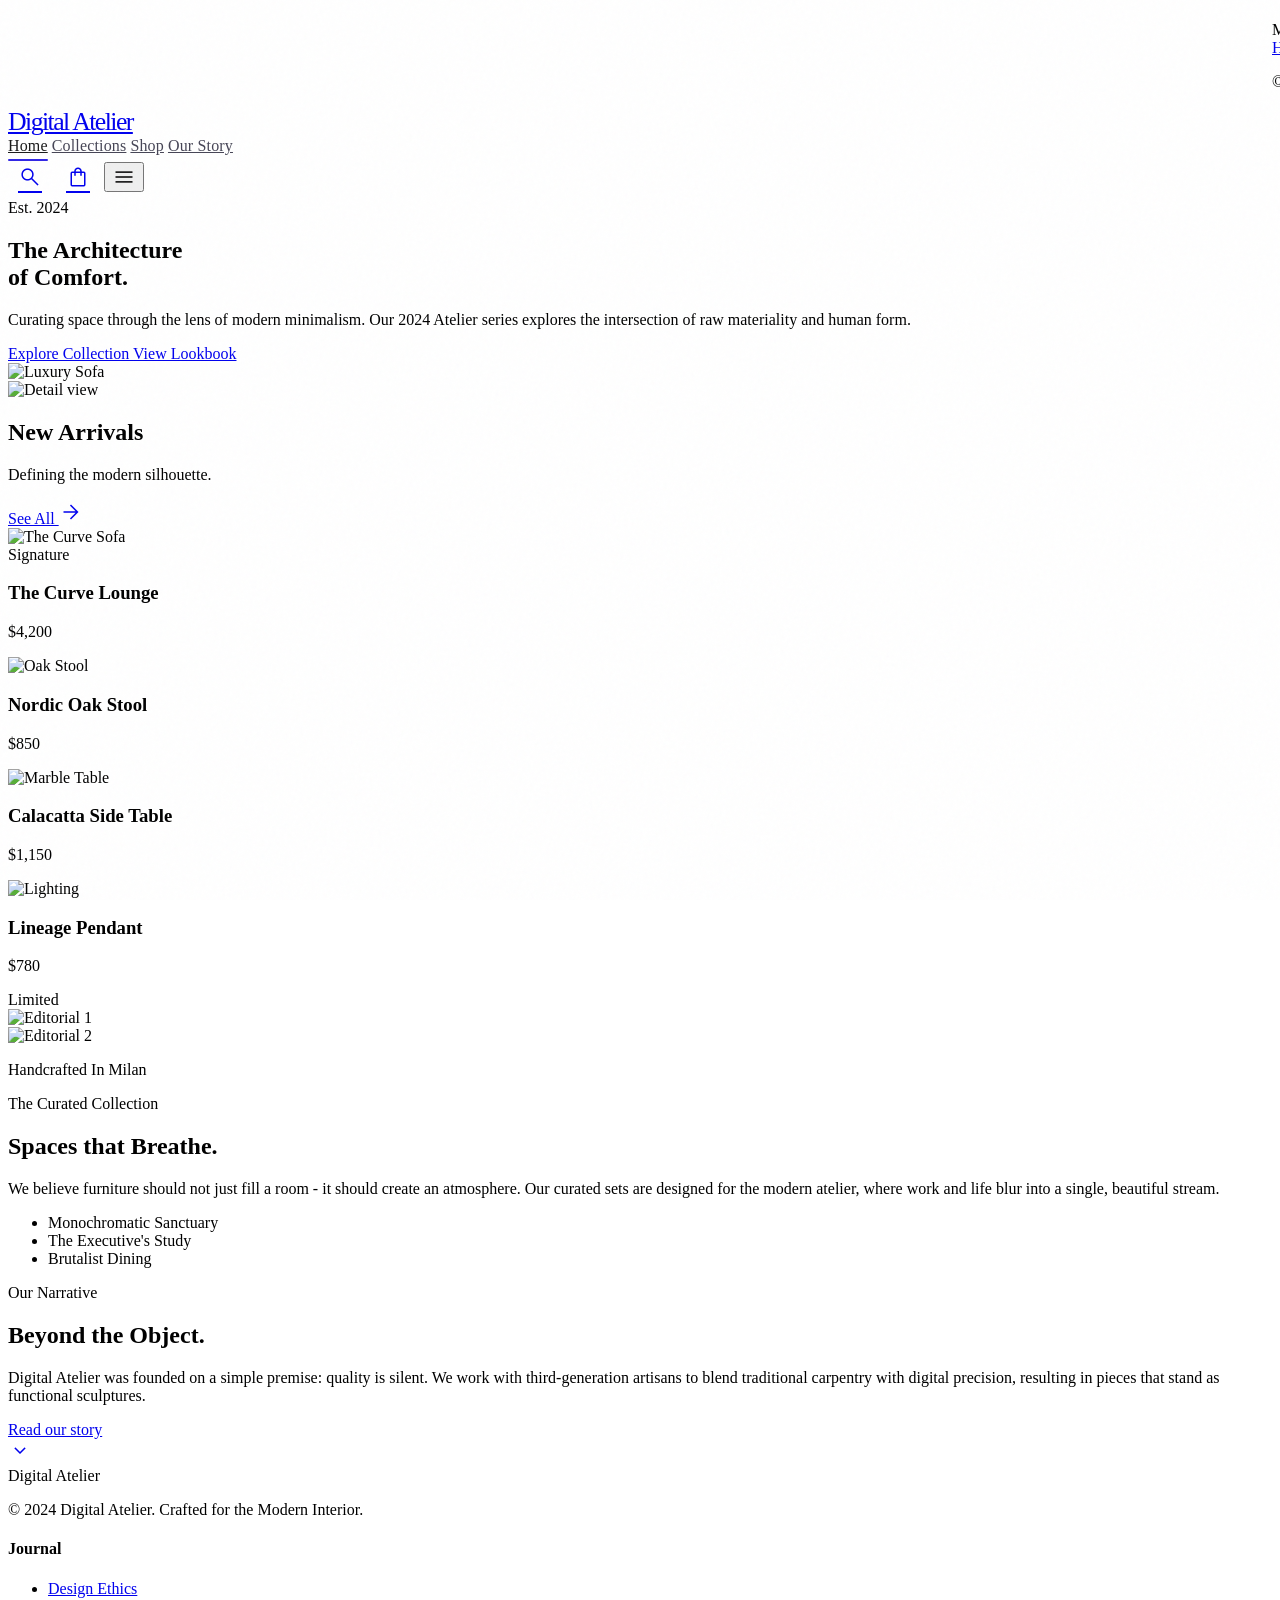
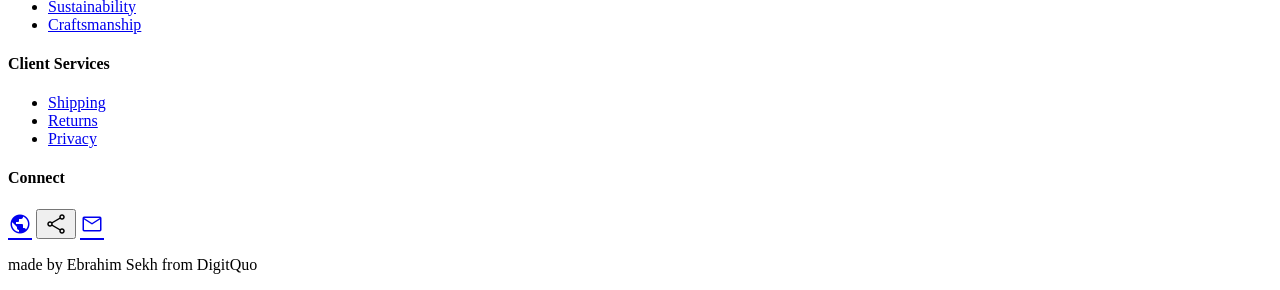
==== commit e2b87fe8: "final" ====
--- a/index.html
+++ b/index.html
@@ -285,6 +285,9 @@
             </div>
         </div>
     </div>
+    <div class="px-5 md:px-12 pb-8 md:pb-10 text-center">
+        <p class="font-label text-[9px] md:text-xs uppercase tracking-widest text-on-surface-variant">made by Ebrahim Sekh from DigitQuo</p>
+    </div>
 </footer>
 
 <script src="main.js"></script>
